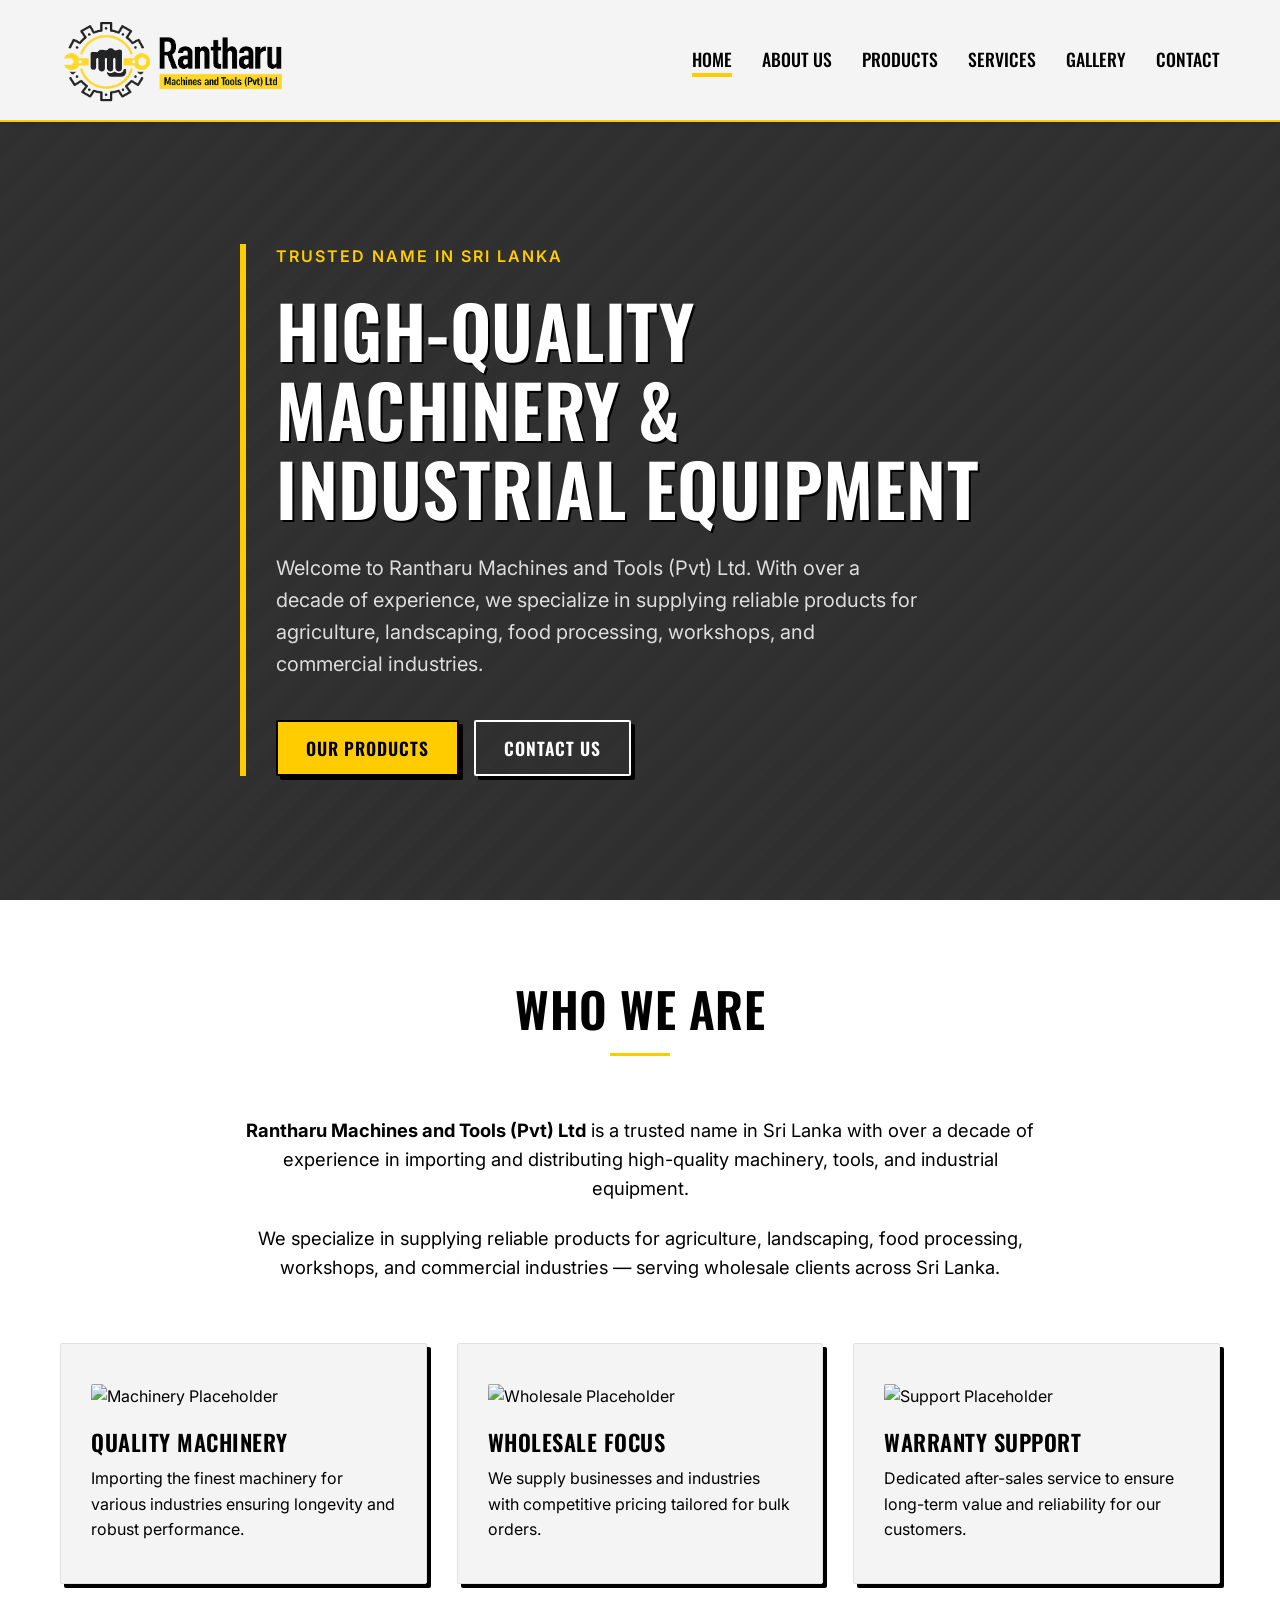
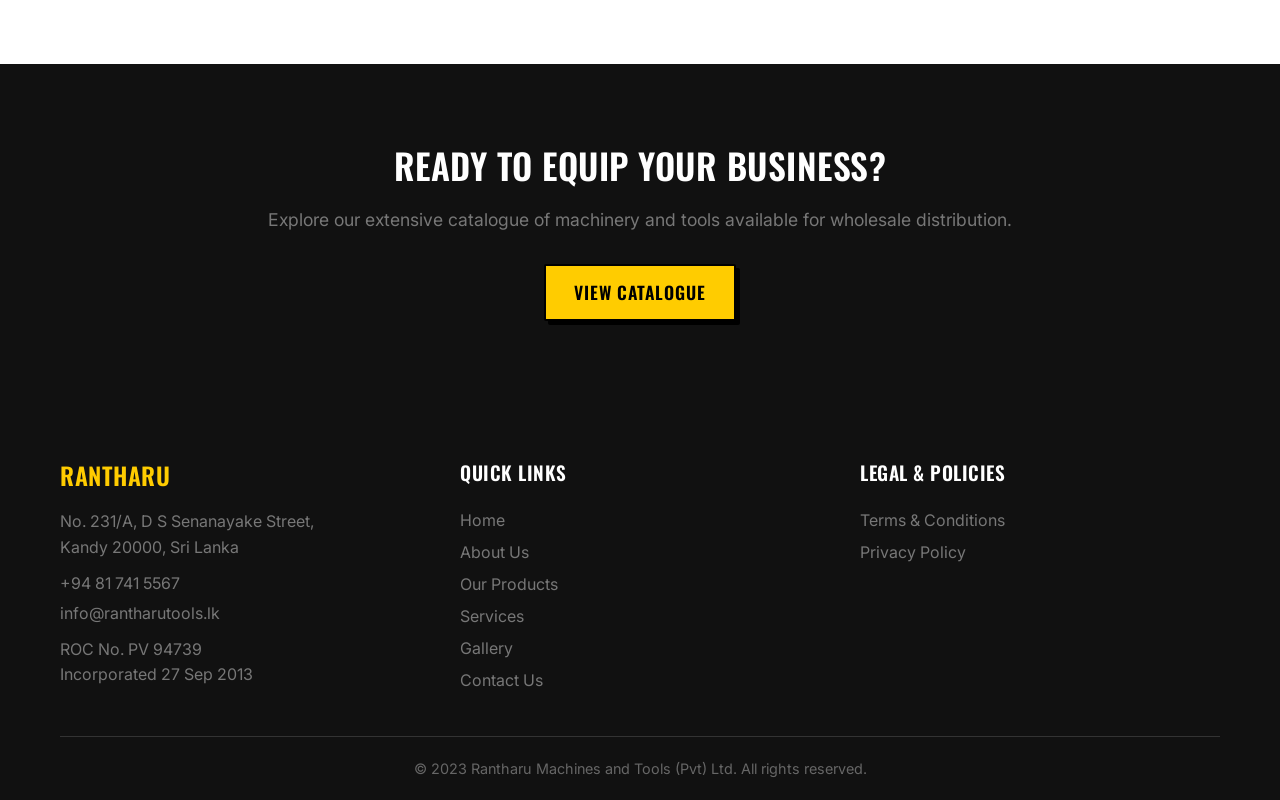
==== index.html @ 1c7ae995 "first" ====
<!DOCTYPE html>
<html lang="en">

<head>
    <meta charset="UTF-8">
    <meta name="viewport" content="width=device-width, initial-scale=1.0">
    <title>Home - Rantharu Machines and Tools (Pvt) Ltd</title>
    <meta name="description"
        content="Rantharu Machines and Tools (Pvt) Ltd is a trusted name in Sri Lanka with over a decade of experience in importing and distributing high-quality machinery, tools, and industrial equipment.">

    <link rel="stylesheet" href="assets/css/style.css">
    <link rel="icon" href="images/rantharu_favicon.png" type="image/png">

    <!-- Open Graph tags for social sharing -->
    <meta property="og:title" content="Rantharu Machines and Tools (Pvt) Ltd">
    <meta property="og:description"
        content="Importing and distributing high-quality machinery, tools, and industrial equipment across Sri Lanka.">
    <meta property="og:type" content="website">

    <style>
        /* Home page specific styles */
        .intro-section {
            background-color: var(--white);
            text-align: center;
        }

        .intro-content {
            max-width: 800px;
            margin: 0 auto;
        }

        .intro-content p {
            font-size: 1.15rem;
            color: var(--text-dark);
            margin-bottom: 20px;
        }

        .features-grid {
            display: grid;
            grid-template-columns: repeat(auto-fit, minmax(260px, 1fr));
            gap: 30px;
            margin-top: 60px;
        }

        .feature-card {
            background: var(--bg-light);
            padding: 40px 30px;
            border-radius: 8px;
            box-shadow: var(--shadow-sm);
            transition: var(--transition);
            text-align: left;
        }

        .feature-card:hover {
            transform: translateY(-5px);
            box-shadow: var(--shadow-lg);
        }

        .feature-icon {
            font-size: 2.5rem;
            color: var(--accent-orange);
            margin-bottom: 20px;
        }

        .feature-card h3 {
            color: var(--primary-steel);
            margin-bottom: 10px;
            font-size: 1.4rem;
        }
    </style>
</head>

<body>

    <!-- Header Navigation -->
    <header>
        <div class="container navbar">
            <a href="index.html" class="logo">
                <img src="images/logo.png" alt="Rantharu Tools Logo" class="header-logo">
            </a>
            <ul class="nav-links">
                <li><a href="index.html">Home</a></li>
                <li><a href="about.html">About Us</a></li>
                <li><a href="products.html">Products</a></li>
                <li><a href="services.html">Services</a></li>
                <li><a href="gallery.html">Gallery</a></li>
                <li><a href="contact.html">Contact</a></li>
            </ul>
            <div class="hamburger">
                <span class="bar"></span>
                <span class="bar"></span>
                <span class="bar"></span>
            </div>
        </div>
    </header>

    <!-- Hero Section -->
    <section class="hero">
        <div class="container">
            <div class="hero-content">
                <span class="hero-subtitle">Trusted name in Sri Lanka</span>
                <h1>High-Quality Machinery & Industrial Equipment</h1>
                <p>Welcome to Rantharu Machines and Tools (Pvt) Ltd. With over a decade of experience, we specialize in
                    supplying reliable products for agriculture, landscaping, food processing, workshops, and commercial
                    industries.</p>
                <div style="display: flex; gap: 15px; flex-wrap: wrap;">
                    <a href="products.html" class="btn btn-primary">Our Products</a>
                    <a href="contact.html" class="btn btn-outline" style="color: white; border-color: white;">Contact
                        Us</a>
                </div>
            </div>
        </div>
    </section>

    <!-- Short Intro Section -->
    <section class="section-pad intro-section fade-in">
        <div class="container">
            <div class="section-title">
                <h2>Who We Are</h2>
                <div style="width: 60px; height: 3px; background: var(--accent-orange); margin: 0 auto 20px;"></div>
            </div>
            <div class="intro-content">
                <p><strong>Rantharu Machines and Tools (Pvt) Ltd</strong> is a trusted name in Sri Lanka with over a
                    decade of experience in importing and distributing high-quality machinery, tools, and industrial
                    equipment.</p>
                <p>We specialize in supplying reliable products for agriculture, landscaping, food processing,
                    workshops, and commercial industries — serving wholesale clients across Sri Lanka.</p>
            </div>

            <div class="features-grid">
                <div class="feature-card fade-in">
                    <img src="https://images.unsplash.com/photo-1581092160562-40aa08e78837?auto=format&fit=crop&w=400&q=60"
                        alt="Machinery Placeholder"
                        style="width: 100%; height: 200px; object-fit: cover; margin-bottom: 20px; border-radius: 2px;">
                    <h3>Quality Machinery</h3>
                    <p>Importing the finest machinery for various industries ensuring longevity and robust performance.
                    </p>
                </div>
                <div class="feature-card fade-in" style="transition-delay: 0.1s;">
                    <img src="https://images.unsplash.com/photo-1586528116311-ad8ed7c8263e?auto=format&fit=crop&w=400&q=60"
                        alt="Wholesale Placeholder"
                        style="width: 100%; height: 200px; object-fit: cover; margin-bottom: 20px; border-radius: 2px;">
                    <h3>Wholesale Focus</h3>
                    <p>We supply businesses and industries with competitive pricing tailored for bulk orders.</p>
                </div>
                <div class="feature-card fade-in" style="transition-delay: 0.2s;">
                    <img src="https://images.unsplash.com/photo-1504917595217-d4dc5ebe6122?auto=format&fit=crop&w=400&q=60"
                        alt="Support Placeholder"
                        style="width: 100%; height: 200px; object-fit: cover; margin-bottom: 20px; border-radius: 2px;">
                    <h3>Warranty Support</h3>
                    <p>Dedicated after-sales service to ensure long-term value and reliability for our customers.</p>
                </div>
            </div>
        </div>
    </section>

    <!-- CTA Section -->
    <section class="section-pad" style="background-color: var(--primary-dark); color: white; text-align: center;">
        <div class="container fade-in">
            <h2 style="font-size: 2.2rem; margin-bottom: 20px; font-family: var(--font-heading);">Ready to equip your
                business?</h2>
            <p style="font-size: 1.1rem; margin-bottom: 30px; color: var(--text-muted);">Explore our extensive catalogue
                of machinery and tools available for wholesale distribution.</p>
            <a href="products.html" class="btn btn-primary">View Catalogue</a>
        </div>
    </section>

    <!-- Footer -->
    <footer style="background-color: var(--bg-dark); color: var(--white); padding: 60px 20px 20px;">
        <div class="container">
            <div
                style="display: grid; grid-template-columns: repeat(auto-fit, minmax(250px, 1fr)); gap: 40px; margin-bottom: 40px;">
                <div>
                    <h3 style="font-size: 1.5rem; margin-bottom: 20px; color: var(--accent-orange);">RANTHARU</h3>
                    <p style="color: var(--text-muted); margin-bottom: 10px;">No. 231/A, D S Senanayake Street,<br>Kandy
                        20000, Sri Lanka</p>
                    <p style="color: var(--text-muted); margin-bottom: 5px;"> +94 81 741 5567</p>
                    <p style="color: var(--text-muted);"> info@rantharutools.lk</p>
                    <p style="color: var(--text-muted); margin-top: 10px;">ROC No. PV 94739<br>Incorporated 27 Sep 2013
                    </p>
                </div>
                <div>
                    <h3 style="font-size: 1.2rem; margin-bottom: 20px;">Quick Links</h3>
                    <ul style="color: var(--text-muted); line-height: 2;">
                        <li><a href="index.html">Home</a></li>
                        <li><a href="about.html">About Us</a></li>
                        <li><a href="products.html">Our Products</a></li>
                        <li><a href="services.html">Services</a></li>
                        <li><a href="gallery.html">Gallery</a></li>
                        <li><a href="contact.html">Contact Us</a></li>
                    </ul>
                </div>
                <div>
                    <h3 style="font-size: 1.2rem; margin-bottom: 20px;">Legal & Policies</h3>
                    <ul style="color: var(--text-muted); line-height: 2;">
                        <li><a href="terms.html">Terms & Conditions</a></li>
                        <li><a href="privacy.html">Privacy Policy</a></li>
                    </ul>
                </div>
            </div>
            <div
                style="text-align: center; color: #666; font-size: 0.9rem; border-top: 1px solid #333; padding-top: 20px;">
                &copy; 2023 Rantharu Machines and Tools (Pvt) Ltd. All rights reserved.
            </div>
        </div>
    </footer>

    <script src="assets/js/main.js"></script>
</body>

</html>
---- assets/css/style.css ----
/* =========================================================================
   Rantharu Machines and Tools (Pvt) Ltd - Yellow & Black Industrial Theme
   ========================================================================= */

@import url('https://fonts.googleapis.com/css2?family=Inter:wght@400;500;600&family=Oswald:wght@500;600;700&display=swap');

:root {
  /* Brand Colors - Industrial Construction (Yellow & Black) */
  --primary-steel: #000000;
  /* Pure Black */
  --primary-dark: #111111;
  /* Carbon Black */
  --accent-orange: #FFCC00;
  /* Safety Yellow */
  --accent-yellow: #E6B800;
  /* Darker Yellow */

  /* Neutrals - Third matching color is Concrete Gray */
  --bg-dark: #111111;
  --bg-card: #FFFFFF;
  --bg-light: #F4F4F4;
  /* Concrete Off-White */
  --text-main: #333333;
  --text-muted: #777777;
  --text-dark: #000000;
  --white: #FFFFFF;

  /* Typography */
  --font-heading: 'Oswald', sans-serif;
  --font-body: 'Inter', sans-serif;

  /* Spacing */
  --section-padding: 80px 20px;
  --container-width: 1200px;

  /* Transitions & Effects */
  --transition: all 0.2s ease-in-out;
  --shadow-sm: 0 2px 4px rgba(0, 0, 0, 0.1);
  --shadow-lg: 4px 4px 0px rgba(0, 0, 0, 0.15);
  /* Hard dropped shadow for that industrial look */
}

* {
  margin: 0;
  padding: 0;
  box-sizing: border-box;
}

html {
  scroll-behavior: smooth;
}

body {
  font-family: var(--font-body);
  background-color: var(--bg-light);
  color: var(--text-dark);
  line-height: 1.6;
  overflow-x: hidden;
  /* subtle texture - lighter for concrete background */
  background-image: url("data:image/svg+xml,%3Csvg width='40' height='40' viewBox='0 0 40 40' xmlns='http://www.w3.org/2000/svg'%3E%3Cg fill='%23000000' fill-opacity='0.03' fill-rule='evenodd'%3E%3Cpath d='M0 40L40 0H20L0 20M40 40V20L20 40'/%3E%3C/g%3E%3C/svg%3E");
}

h1,
h2,
h3,
h4,
h5,
h6 {
  font-family: var(--font-heading);
  font-weight: 600;
  line-height: 1.2;
  text-transform: uppercase;
  letter-spacing: 0.5px;
}

a {
  text-decoration: none;
  color: inherit;
  transition: var(--transition);
}

ul {
  list-style: none;
}

.container {
  max-width: var(--container-width);
  margin: 0 auto;
  padding: 0 20px;
}

/* =========================================
   HEADER & NAVIGATION
   ========================================= */
header {
  position: fixed;
  top: 0;
  width: 100%;
  background: var(--bg-light);
  z-index: 1000;
  box-shadow: 0 2px 0px var(--primary-steel);
  transition: var(--transition);
  border-bottom: 2px solid var(--accent-orange);
}

.navbar {
  display: flex;
  justify-content: space-between;
  align-items: center;
  height: 120px;
}

.logo {
  display: flex;
  align-items: center;
}

.header-logo {
  height: 90px;
  max-width: 350px;
  object-fit: contain;
}

.nav-links {
  display: flex;
  gap: 30px;
}

.nav-links li a {
  font-family: var(--font-heading);
  font-weight: 500;
  font-size: 1.1rem;
  color: var(--primary-steel);
  text-transform: uppercase;
  position: relative;
  padding: 5px 0;
}

.nav-links li a::after {
  content: '';
  position: absolute;
  width: 0;
  height: 4px;
  /* thicker underline for bold look */
  bottom: 0;
  left: 0;
  background-color: var(--accent-orange);
  transition: var(--transition);
}

.nav-links li a:hover::after,
.nav-links li a.active::after {
  width: 100%;
}

.hamburger {
  display: none;
  cursor: pointer;
}

.bar {
  display: block;
  width: 25px;
  height: 3px;
  margin: 5px auto;
  transition: all 0.3s ease-in-out;
  background-color: var(--primary-steel);
}

/* =========================================
   BUTTONS
   ========================================= */
.btn {
  display: inline-block;
  padding: 12px 28px;
  font-family: var(--font-heading);
  font-weight: 600;
  font-size: 1.1rem;
  cursor: pointer;
  text-transform: uppercase;
  letter-spacing: 1px;
  border: 2px solid transparent;
  transition: var(--transition);
  border-radius: 2px;
  /* sharper, industrial edges */
}

.btn-primary {
  background-color: var(--accent-orange);
  color: var(--primary-steel);
  /* Black text on yellow background */
  border-color: var(--primary-steel);
  box-shadow: 4px 4px 0px var(--primary-steel);
}

.btn-primary:hover {
  background-color: var(--primary-steel);
  border-color: var(--primary-steel);
  color: var(--accent-orange);
  /* Yellow text on black background on hover */
  transform: translate(2px, 2px);
  box-shadow: 2px 2px 0px var(--accent-orange);
}

.btn-outline {
  background-color: transparent;
  color: var(--primary-steel);
  border: 2px solid var(--primary-steel);
  box-shadow: 4px 4px 0px var(--primary-steel);
}

.btn-outline:hover {
  background-color: var(--primary-steel);
  color: var(--accent-orange);
  transform: translate(2px, 2px);
  box-shadow: 2px 2px 0px transparent;
}

/* =========================================
   HERO SECTION (HOME)
   ========================================= */
.hero {
  height: 100vh;
  min-height: 600px;
  display: flex;
  align-items: center;
  position: relative;
  background: linear-gradient(rgba(0, 0, 0, 0.8), rgba(0, 0, 0, 0.8)), url('https://images.unsplash.com/photo-1581091226825-a6a2a5aee158?auto=format&fit=crop&q=80');
  background-size: cover;
  background-position: center;
  background-attachment: fixed;
  color: var(--white);
  padding-top: 120px;
}

.hero-content {
  max-width: 800px;
  animation: fadeUp 1s ease forwards;
  border-left: 6px solid var(--accent-orange);
  /* Thicker yellow accent */
  padding-left: 30px;
}

.hero-subtitle {
  color: var(--accent-orange);
  font-weight: 600;
  font-family: var(--font-body);
  text-transform: uppercase;
  letter-spacing: 2px;
  margin-bottom: 20px;
  display: inline-block;
}

.hero h1 {
  font-size: 4.5rem;
  margin-bottom: 24px;
  line-height: 1.1;
  text-shadow: 2px 2px 0px #000;
}

.hero p {
  font-size: 1.25rem;
  margin-bottom: 40px;
  color: #DDDDDD;
  font-family: var(--font-body);
  max-width: 650px;
}

/* =========================================
   GLOBAL SECTIONS
   ========================================= */
.section-title {
  text-align: center;
  margin-bottom: 60px;
}

.section-title h2 {
  font-size: 3rem;
  color: var(--primary-steel);
  margin-bottom: 15px;
  text-transform: uppercase;
}

.section-title p {
  color: var(--text-main);
  font-size: 1.1rem;
  font-family: var(--font-body);
}

main {
  padding-top: 120px;
  /* Offset for header on internal pages */
}

/* Page Headers */
.page-header {
  background: var(--primary-steel);
  color: var(--white);
  padding: 120px 20px 60px;
  text-align: center;
  border-bottom: 8px solid var(--accent-orange);
}

.page-header h1 {
  font-size: 3.5rem;
  margin-bottom: 15px;
  color: var(--white);
}

.page-header .breadcrumb {
  color: var(--accent-orange);
  font-weight: 500;
  font-family: var(--font-body);
  letter-spacing: 1px;
}

/* Basic Padding for sections */
.section-pad {
  padding: var(--section-padding);
}

/* Custom Overrides for specific cards making them sharper */
.feature-card,
.product-card,
.service-item,
.policy-container,
.contact-info,
.contact-form,
.stat-box {
  border-radius: 2px !important;
  border: 1px solid #E0E0E0 !important;
  box-shadow: 4px 4px 0px var(--primary-steel) !important;
  transition: transform 0.2s, box-shadow 0.2s !important;
  background-color: var(--white);
}

.feature-card:hover,
.product-card:hover,
.service-item:hover {
  transform: translate(2px, 2px) !important;
  box-shadow: 2px 2px 0px var(--accent-orange) !important;
}

.stat-box.orange {
  border-bottom-color: var(--accent-orange) !important;
}

/* =========================================
   ANIMATIONS
   ========================================= */
.fade-in {
  opacity: 0;
  transform: translateY(20px);
  transition: opacity 0.6s ease, transform 0.6s ease;
}

.fade-in.appear {
  opacity: 1;
  transform: translateY(0);
}

@keyframes fadeUp {
  0% {
    opacity: 0;
    transform: translateY(30px);
  }

  100% {
    opacity: 1;
    transform: translateY(0);
  }
}

/* =========================================
   RESPONSIVE DESIGN
   ========================================= */
@media screen and (max-width: 768px) {
  .nav-links {
    position: fixed;
    right: -100%;
    top: 90px;
    flex-direction: column;
    background-color: var(--primary-steel);
    width: 100%;
    text-align: center;
    transition: 0.3s;
    border-bottom: 5px solid var(--accent-orange);
    padding: 20px 0;
    z-index: 999;
  }

  .nav-links.active {
    right: 0;
  }

  .nav-links li {
    margin: 15px 0;
  }

  .nav-links li a {
    color: var(--white);
    font-size: 1.5rem;
  }

  .nav-links li a::after {
    display: none;
  }

  .hamburger {
    display: block;
  }

  .hamburger.active .bar:nth-child(2) {
    opacity: 0;
  }

  .hamburger.active .bar:nth-child(1) {
    transform: translateY(8px) rotate(45deg);
  }

  .hamburger.active .bar:nth-child(3) {
    transform: translateY(-8px) rotate(-45deg);
  }

  .hero {
    padding-top: 90px;
  }

  .hero h1 {
    font-size: 2.5rem;
  }

  .navbar {
    height: 90px;
  }

  .header-logo {
    height: 60px;
    max-width: 220px;
  }

  main {
    padding-top: 90px;
  }
}
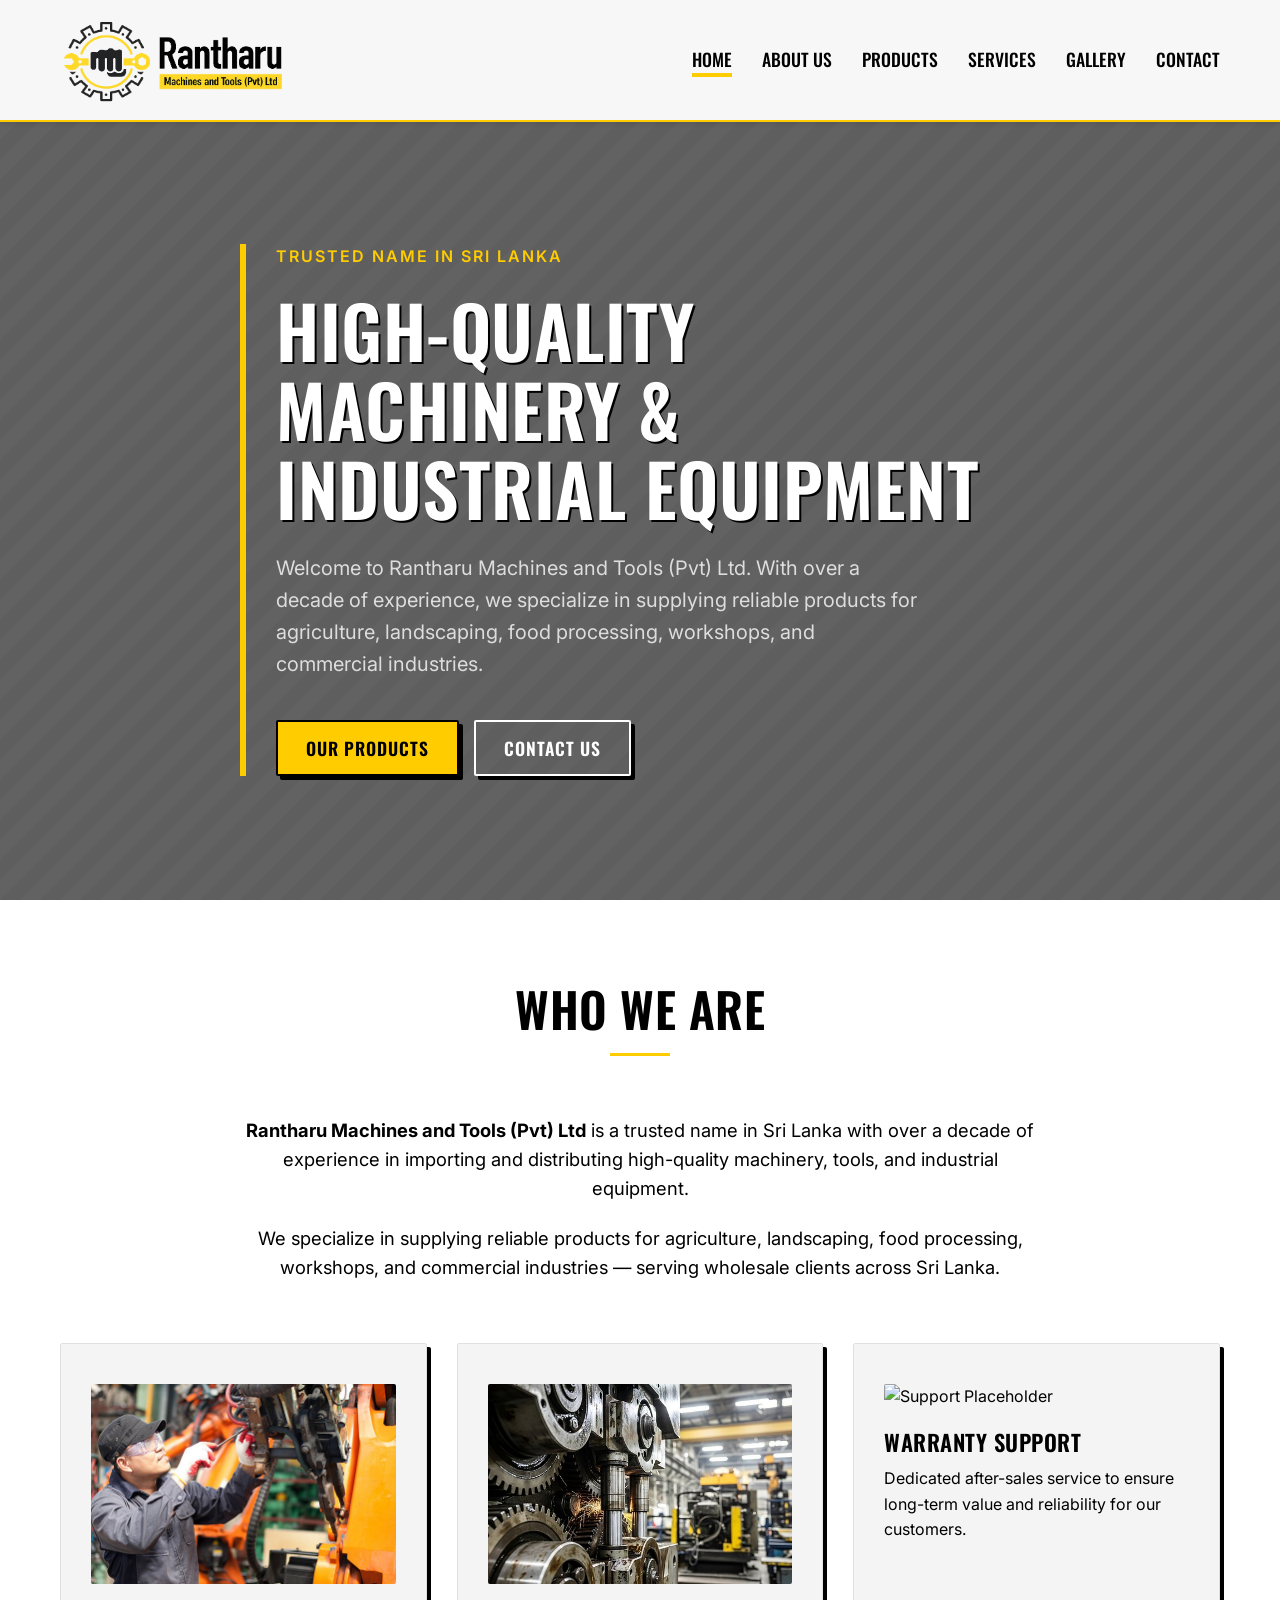
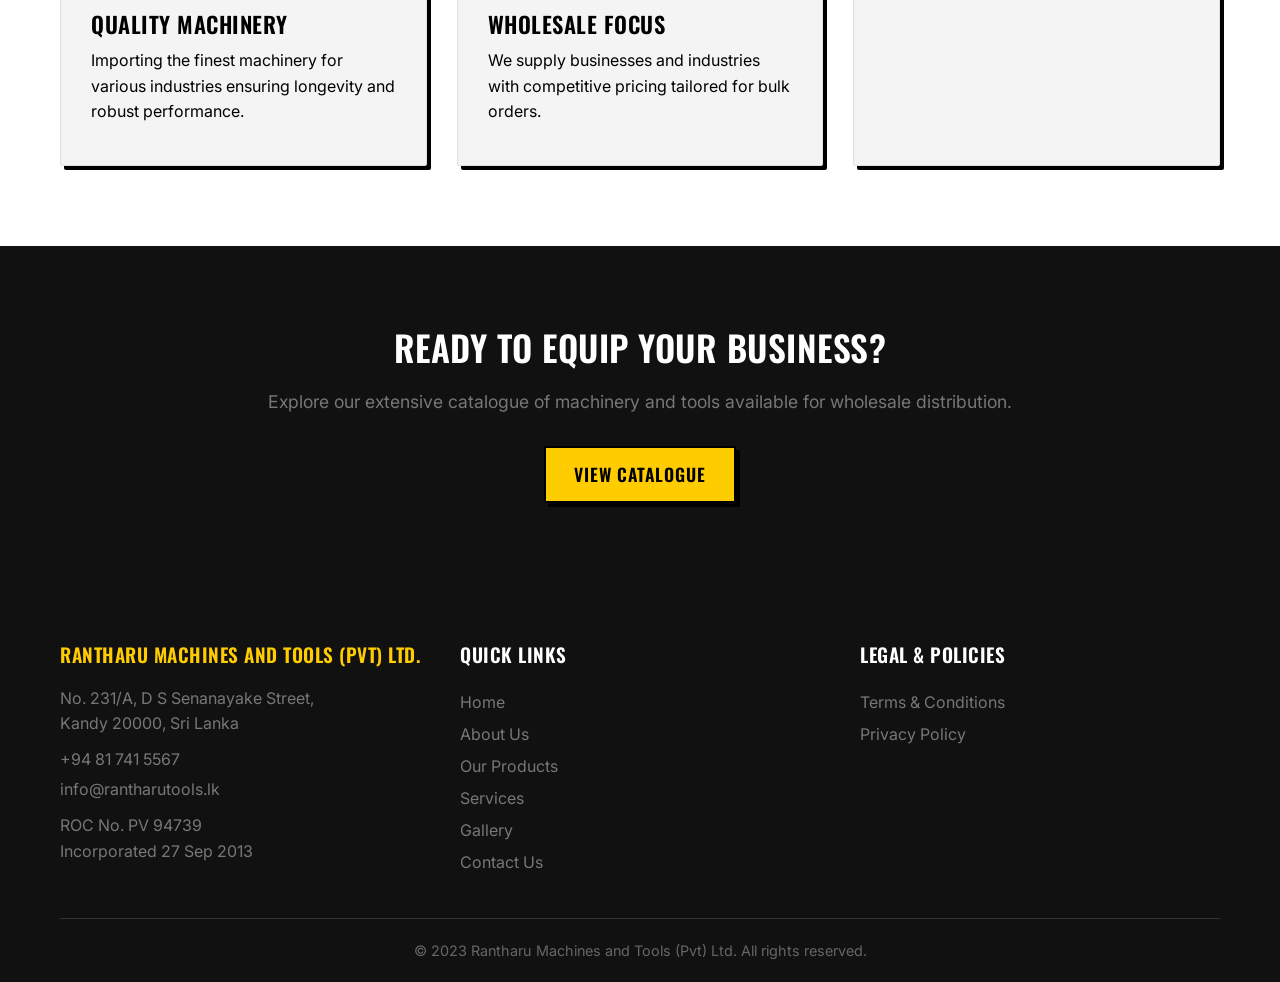
==== commit 239fa5fb: "fourth" ====
--- a/index.html
+++ b/index.html
@@ -129,16 +129,14 @@
 
             <div class="features-grid">
                 <div class="feature-card fade-in">
-                    <img src="https://images.unsplash.com/photo-1581092160562-40aa08e78837?auto=format&fit=crop&w=400&q=60"
-                        alt="Machinery Placeholder"
+                    <img src="images/qualityMachinery.jpg" alt="Machinery Placeholder"
                         style="width: 100%; height: 200px; object-fit: cover; margin-bottom: 20px; border-radius: 2px;">
                     <h3>Quality Machinery</h3>
                     <p>Importing the finest machinery for various industries ensuring longevity and robust performance.
                     </p>
                 </div>
                 <div class="feature-card fade-in" style="transition-delay: 0.1s;">
-                    <img src="https://images.unsplash.com/photo-1586528116311-ad8ed7c8263e?auto=format&fit=crop&w=400&q=60"
-                        alt="Wholesale Placeholder"
+                    <img src="images/wholesale.jpg" alt="Wholesale Placeholder"
                         style="width: 100%; height: 200px; object-fit: cover; margin-bottom: 20px; border-radius: 2px;">
                     <h3>Wholesale Focus</h3>
                     <p>We supply businesses and industries with competitive pricing tailored for bulk orders.</p>
@@ -171,7 +169,8 @@
             <div
                 style="display: grid; grid-template-columns: repeat(auto-fit, minmax(250px, 1fr)); gap: 40px; margin-bottom: 40px;">
                 <div>
-                    <h3 style="font-size: 1.5rem; margin-bottom: 20px; color: var(--accent-orange);">RANTHARU</h3>
+                    <h3 style="font-size: 1.2rem; margin-bottom: 20px; color: var(--accent-orange);">Rantharu Machines
+                        and Tools (Pvt) Ltd.</h3>
                     <p style="color: var(--text-muted); margin-bottom: 10px;">No. 231/A, D S Senanayake Street,<br>Kandy
                         20000, Sri Lanka</p>
                     <p style="color: var(--text-muted); margin-bottom: 5px;"> +94 81 741 5567</p>
--- a/assets/css/style.css
+++ b/assets/css/style.css
@@ -225,7 +225,7 @@
   display: flex;
   align-items: center;
   position: relative;
-  background: linear-gradient(rgba(0, 0, 0, 0.8), rgba(0, 0, 0, 0.8)), url('https://images.unsplash.com/photo-1581091226825-a6a2a5aee158?auto=format&fit=crop&q=80');
+  background: linear-gradient(rgba(0, 0, 0, 0.6), rgba(0, 0, 0, 0.6)), url('../../../images/home.jpg');
   background-size: cover;
   background-position: center;
   background-attachment: fixed;
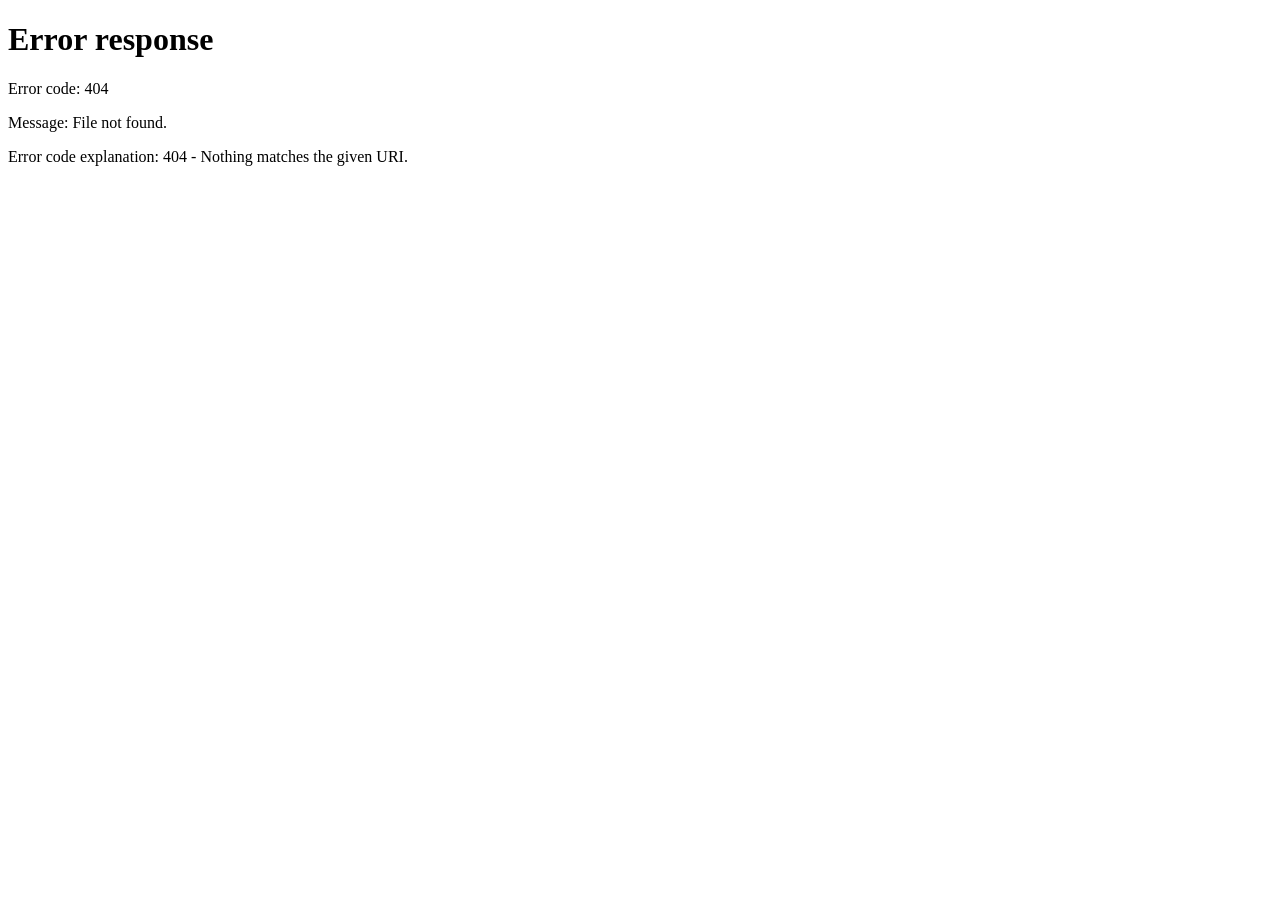
==== commit 129f0ba6: "sixth" ====
--- a/index.html
+++ b/index.html
@@ -3,208 +3,13 @@
 
 <head>
     <meta charset="UTF-8">
-    <meta name="viewport" content="width=device-width, initial-scale=1.0">
-    <title>Home - Rantharu Machines and Tools (Pvt) Ltd</title>
-    <meta name="description"
-        content="Rantharu Machines and Tools (Pvt) Ltd is a trusted name in Sri Lanka with over a decade of experience in importing and distributing high-quality machinery, tools, and industrial equipment.">
-
-    <link rel="stylesheet" href="assets/css/style.css">
-    <link rel="icon" href="images/rantharu_favicon.png" type="image/png">
-
-    <!-- Open Graph tags for social sharing -->
-    <meta property="og:title" content="Rantharu Machines and Tools (Pvt) Ltd">
-    <meta property="og:description"
-        content="Importing and distributing high-quality machinery, tools, and industrial equipment across Sri Lanka.">
-    <meta property="og:type" content="website">
-
-    <style>
-        /* Home page specific styles */
-        .intro-section {
-            background-color: var(--white);
-            text-align: center;
-        }
-
-        .intro-content {
-            max-width: 800px;
-            margin: 0 auto;
-        }
-
-        .intro-content p {
-            font-size: 1.15rem;
-            color: var(--text-dark);
-            margin-bottom: 20px;
-        }
-
-        .features-grid {
-            display: grid;
-            grid-template-columns: repeat(auto-fit, minmax(260px, 1fr));
-            gap: 30px;
-            margin-top: 60px;
-        }
-
-        .feature-card {
-            background: var(--bg-light);
-            padding: 40px 30px;
-            border-radius: 8px;
-            box-shadow: var(--shadow-sm);
-            transition: var(--transition);
-            text-align: left;
-        }
-
-        .feature-card:hover {
-            transform: translateY(-5px);
-            box-shadow: var(--shadow-lg);
-        }
-
-        .feature-icon {
-            font-size: 2.5rem;
-            color: var(--accent-orange);
-            margin-bottom: 20px;
-        }
-
-        .feature-card h3 {
-            color: var(--primary-steel);
-            margin-bottom: 10px;
-            font-size: 1.4rem;
-        }
-    </style>
+    <meta http-equiv="refresh" content="0; url=/home">
+    <title>Rantharu Machines and Tools</title>
+    <link rel="canonical" href="/home">
 </head>
 
 <body>
-
-    <!-- Header Navigation -->
-    <header>
-        <div class="container navbar">
-            <a href="index.html" class="logo">
-                <img src="images/logo.png" alt="Rantharu Tools Logo" class="header-logo">
-            </a>
-            <ul class="nav-links">
-                <li><a href="index.html">Home</a></li>
-                <li><a href="about.html">About Us</a></li>
-                <li><a href="products.html">Products</a></li>
-                <li><a href="services.html">Services</a></li>
-                <li><a href="gallery.html">Gallery</a></li>
-                <li><a href="contact.html">Contact</a></li>
-            </ul>
-            <div class="hamburger">
-                <span class="bar"></span>
-                <span class="bar"></span>
-                <span class="bar"></span>
-            </div>
-        </div>
-    </header>
-
-    <!-- Hero Section -->
-    <section class="hero">
-        <div class="container">
-            <div class="hero-content">
-                <span class="hero-subtitle">Trusted name in Sri Lanka</span>
-                <h1>High-Quality Machinery & Industrial Equipment</h1>
-                <p>Welcome to Rantharu Machines and Tools (Pvt) Ltd. With over a decade of experience, we specialize in
-                    supplying reliable products for agriculture, landscaping, food processing, workshops, and commercial
-                    industries.</p>
-                <div style="display: flex; gap: 15px; flex-wrap: wrap;">
-                    <a href="products.html" class="btn btn-primary">Our Products</a>
-                    <a href="contact.html" class="btn btn-outline" style="color: white; border-color: white;">Contact
-                        Us</a>
-                </div>
-            </div>
-        </div>
-    </section>
-
-    <!-- Short Intro Section -->
-    <section class="section-pad intro-section fade-in">
-        <div class="container">
-            <div class="section-title">
-                <h2>Who We Are</h2>
-                <div style="width: 60px; height: 3px; background: var(--accent-orange); margin: 0 auto 20px;"></div>
-            </div>
-            <div class="intro-content">
-                <p><strong>Rantharu Machines and Tools (Pvt) Ltd</strong> is a trusted name in Sri Lanka with over a
-                    decade of experience in importing and distributing high-quality machinery, tools, and industrial
-                    equipment.</p>
-                <p>We specialize in supplying reliable products for agriculture, landscaping, food processing,
-                    workshops, and commercial industries — serving wholesale clients across Sri Lanka.</p>
-            </div>
-
-            <div class="features-grid">
-                <div class="feature-card fade-in">
-                    <img src="images/qualityMachinery.jpg" alt="Machinery Placeholder"
-                        style="width: 100%; height: 200px; object-fit: cover; margin-bottom: 20px; border-radius: 2px;">
-                    <h3>Quality Machinery</h3>
-                    <p>Importing the finest machinery for various industries ensuring longevity and robust performance.
-                    </p>
-                </div>
-                <div class="feature-card fade-in" style="transition-delay: 0.1s;">
-                    <img src="images/wholesale.jpg" alt="Wholesale Placeholder"
-                        style="width: 100%; height: 200px; object-fit: cover; margin-bottom: 20px; border-radius: 2px;">
-                    <h3>Wholesale Focus</h3>
-                    <p>We supply businesses and industries with competitive pricing tailored for bulk orders.</p>
-                </div>
-                <div class="feature-card fade-in" style="transition-delay: 0.2s;">
-                    <img src="https://images.unsplash.com/photo-1504917595217-d4dc5ebe6122?auto=format&fit=crop&w=400&q=60"
-                        alt="Support Placeholder"
-                        style="width: 100%; height: 200px; object-fit: cover; margin-bottom: 20px; border-radius: 2px;">
-                    <h3>Warranty Support</h3>
-                    <p>Dedicated after-sales service to ensure long-term value and reliability for our customers.</p>
-                </div>
-            </div>
-        </div>
-    </section>
-
-    <!-- CTA Section -->
-    <section class="section-pad" style="background-color: var(--primary-dark); color: white; text-align: center;">
-        <div class="container fade-in">
-            <h2 style="font-size: 2.2rem; margin-bottom: 20px; font-family: var(--font-heading);">Ready to equip your
-                business?</h2>
-            <p style="font-size: 1.1rem; margin-bottom: 30px; color: var(--text-muted);">Explore our extensive catalogue
-                of machinery and tools available for wholesale distribution.</p>
-            <a href="products.html" class="btn btn-primary">View Catalogue</a>
-        </div>
-    </section>
-
-    <!-- Footer -->
-    <footer style="background-color: var(--bg-dark); color: var(--white); padding: 60px 20px 20px;">
-        <div class="container">
-            <div
-                style="display: grid; grid-template-columns: repeat(auto-fit, minmax(250px, 1fr)); gap: 40px; margin-bottom: 40px;">
-                <div>
-                    <h3 style="font-size: 1.2rem; margin-bottom: 20px; color: var(--accent-orange);">Rantharu Machines
-                        and Tools (Pvt) Ltd.</h3>
-                    <p style="color: var(--text-muted); margin-bottom: 10px;">No. 231/A, D S Senanayake Street,<br>Kandy
-                        20000, Sri Lanka</p>
-                    <p style="color: var(--text-muted); margin-bottom: 5px;"> +94 81 741 5567</p>
-                    <p style="color: var(--text-muted);"> info@rantharutools.lk</p>
-                    <p style="color: var(--text-muted); margin-top: 10px;">ROC No. PV 94739<br>Incorporated 27 Sep 2013
-                    </p>
-                </div>
-                <div>
-                    <h3 style="font-size: 1.2rem; margin-bottom: 20px;">Quick Links</h3>
-                    <ul style="color: var(--text-muted); line-height: 2;">
-                        <li><a href="index.html">Home</a></li>
-                        <li><a href="about.html">About Us</a></li>
-                        <li><a href="products.html">Our Products</a></li>
-                        <li><a href="services.html">Services</a></li>
-                        <li><a href="gallery.html">Gallery</a></li>
-                        <li><a href="contact.html">Contact Us</a></li>
-                    </ul>
-                </div>
-                <div>
-                    <h3 style="font-size: 1.2rem; margin-bottom: 20px;">Legal & Policies</h3>
-                    <ul style="color: var(--text-muted); line-height: 2;">
-                        <li><a href="terms.html">Terms & Conditions</a></li>
-                        <li><a href="privacy.html">Privacy Policy</a></li>
-                    </ul>
-                </div>
-            </div>
-            <div
-                style="text-align: center; color: #666; font-size: 0.9rem; border-top: 1px solid #333; padding-top: 20px;">
-                &copy; 2023 Rantharu Machines and Tools (Pvt) Ltd. All rights reserved.
-            </div>
-        </div>
-    </footer>
-
-    <script src="assets/js/main.js"></script>
+    <script>window.location.replace('/home');</script>
 </body>
 
 </html>
